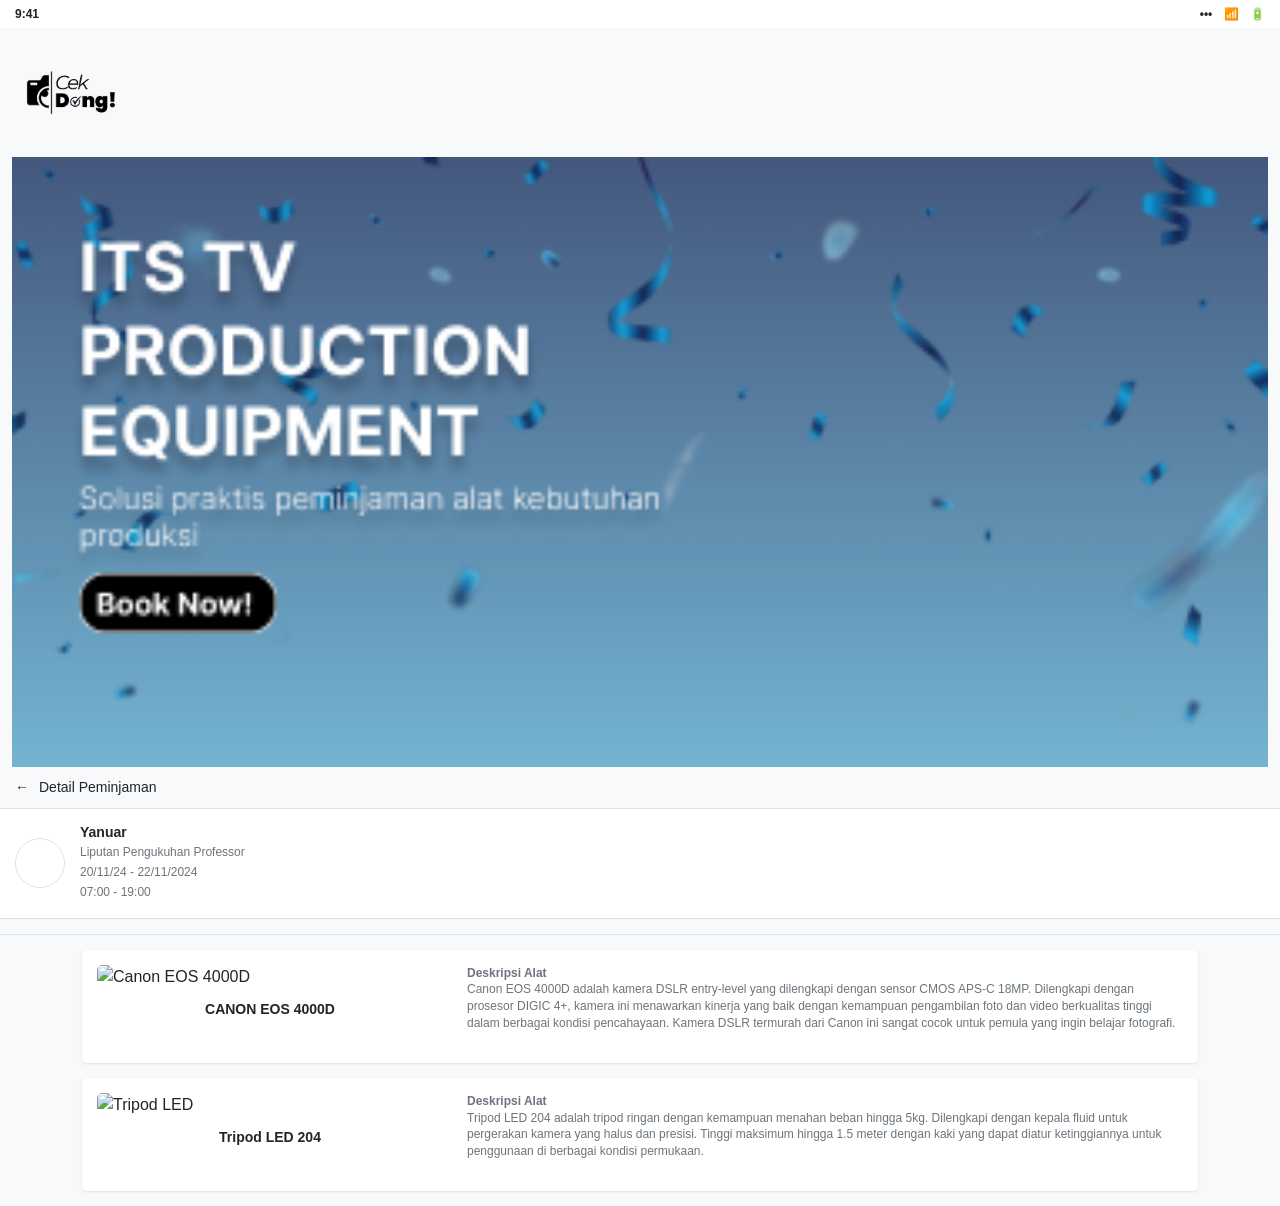
==== pertemuan4PR.html @ 5c670ad7 "pertemuan 4" ====
<!DOCTYPE html>
<html lang="en">
<head>
    <meta charset="UTF-8">
    <meta name="viewport" content="width=device-width, initial-scale=1.0">
    <title>TV Production Equipment Rental</title>
    <link href="https://cdn.jsdelivr.net/npm/bootstrap@5.3.0-alpha1/dist/css/bootstrap.min.css" rel="stylesheet">
    <style>
        body {
            font-family: -apple-system, BlinkMacSystemFont, 'Segoe UI', Roboto, Helvetica, Arial, sans-serif;
            background-color: #f8f9fa;
        }
        
        .status-bar {
            background-color: white;
            padding: 5px 15px;
            display: flex;
            justify-content: space-between;
            align-items: center;
            font-size: 12px;
            font-weight: bold;
        }
        
        .back-button {
            width: 30px;
            height: 30px;
            border-radius: 50%;
            background-color: #f8f9fa;
            display: flex;
            align-items: center;
            justify-content: center;
            margin-right: 10px;
        }
        
        .hero-section {
            color: white;
            position: relative;
            overflow: hidden;
            display: flex;
            width: 100%;
            
        }
        
        .hero-title {
            font-size: 18px;
            font-weight: bold;
            margin-bottom: 5px;
        }
        
        .hero-subtitle {
            font-size: 14px;
            margin-bottom: 15px;
            opacity: 0.8;
        }
        
        .book-button {
            background-color: white;
            color: #34495e;
            border-radius: 5px;
            padding: 5px 15px;
            font-size: 12px;
            font-weight: bold;
            text-decoration: none;
            display: inline-block;
        }
        
        .equipment-img {
            position: absolute;
            right: 0;
            bottom: 0;
            width: 150px;
            opacity: 0.8;
        }
        
        .detail-header {
            background-color: #f8f9fa;
            padding: 10px 15px;
            border-bottom: 1px solid #dee2e6;
            font-size: 14px;
            display: flex;
            align-items: center;
        }
        
        .detail-header .back-icon {
            margin-right: 10px;
        }
        
        .profile-section {
            background-color: white;
            padding: 15px;
            border-bottom: 1px solid #dee2e6;
        }
        
        .profile-placeholder {
            width: 50px;
            height: 50px;
            border-radius: 50%;
            border: 1px solid #dee2e6;
            margin-right: 15px;
        }
        
        .profile-info h6 {
            font-size: 14px;
            margin-bottom: 2px;
            font-weight: bold;
        }
        
        .profile-info p {
            font-size: 12px;
            color: #6c757d;
            margin-bottom: 2px;
        }
        
        .equipment-card {
            background-color: white;
            border-radius: 5px;
            padding: 15px;
            margin-bottom: 15px;
            box-shadow: 0 1px 3px rgba(0,0,0,0.1);
        }
        
        .equipment-card img {
            width: 100%;
            height: auto;
            border-radius: 5px;
            margin-bottom: 10px;
        }
        
        .equipment-name {
            font-size: 14px;
            font-weight: bold;
            margin-bottom: 5px;
            text-align: center;
        }
        
        .equipment-desc {
            font-size: 12px;
            color: #6c757d;
            line-height: 1.4;
        }
        
        .divider {
            height: 1px;
            background-color: #dee2e6;
            margin: 15px 0;
        }
        .imghead{
            width: 1000%;
            height: 1000%;
            object-fit: contain;
        }
    </style>
</head>
<body>
   
    
   <div class="status-bar">
    <div>9:41</div>
    <div>
        <span class="me-2">•••</span>
        <span class="me-2">📶</span>
        <span>🔋</span>
    </div>
</div>

<div class="container-fluid">
    <div class="row">
        <div class="col">
          <img src="img/ck.png" alt="" width="10%">
        </div>
    </div>
</div>

<div class="container-fluid">
    <div class="row">
         <div class="col-12">
            <img src="img/head.png" alt="Production Equipment" width="100%">
        </div>
    </div>
</div>
    <div class="detail-header">
        <div class="back-icon">←</div>
        <div>Detail Peminjaman</div>
    </div>
    
   
    <div class="profile-section">
        <div class="d-flex align-items-center">
            <div class="profile-placeholder"></div>
            <div class="profile-info">
                <h6>Yanuar</h6>
                <p>Liputan Pengukuhan Professor</p>
                <p>20/11/24 - 22/11/2024</p>
                <p>07:00 - 19:00</p>
            </div>
        </div>
    </div>
    
    <div class="divider"></div>
    
    <div class="container mt-2">
        <div class="row">
            <div class="col-12">
                <div class="equipment-card">
                    <div class="row">
                        <div class="col-4">
                            <img src="" alt="Canon EOS 4000D">
                            <div class="equipment-name">CANON EOS 4000D</div>
                        </div>
                        <div class="col-8">
                            <div class="equipment-desc">
                                <strong>Deskripsi Alat</strong>
                                <p>Canon EOS 4000D adalah kamera DSLR entry-level yang dilengkapi dengan sensor CMOS APS-C 18MP. Dilengkapi dengan prosesor DIGIC 4+, kamera ini menawarkan kinerja yang baik dengan kemampuan pengambilan foto dan video berkualitas tinggi dalam berbagai kondisi pencahayaan. Kamera DSLR termurah dari Canon ini sangat cocok untuk pemula yang ingin belajar fotografi.</p>
                            </div>
                        </div>
                    </div>
                </div>
            </div>
        </div>
        
        <div class="row">
            <div class="col-12">
                <div class="equipment-card">
                    <div class="row">
                        <div class="col-4">
                            <img src="" alt="Tripod LED">
                            <div class="equipment-name">Tripod LED 204</div>
                        </div>
                        <div class="col-8">
                            <div class="equipment-desc">
                                <strong>Deskripsi Alat</strong>
                                <p>Tripod LED 204 adalah tripod ringan dengan kemampuan menahan beban hingga 5kg. Dilengkapi dengan kepala fluid untuk pergerakan kamera yang halus dan presisi. Tinggi maksimum hingga 1.5 meter dengan kaki yang dapat diatur ketinggiannya untuk penggunaan di berbagai kondisi permukaan.</p>
                            </div>
                        </div>
                    </div>
                </div>
            </div>
        </div>
    </div>
    
    <script src="https://cdn.jsdelivr.net/npm/bootstrap@5.3.0-alpha1/dist/js/bootstrap.bundle.min.js"></script>
</body>
</html>
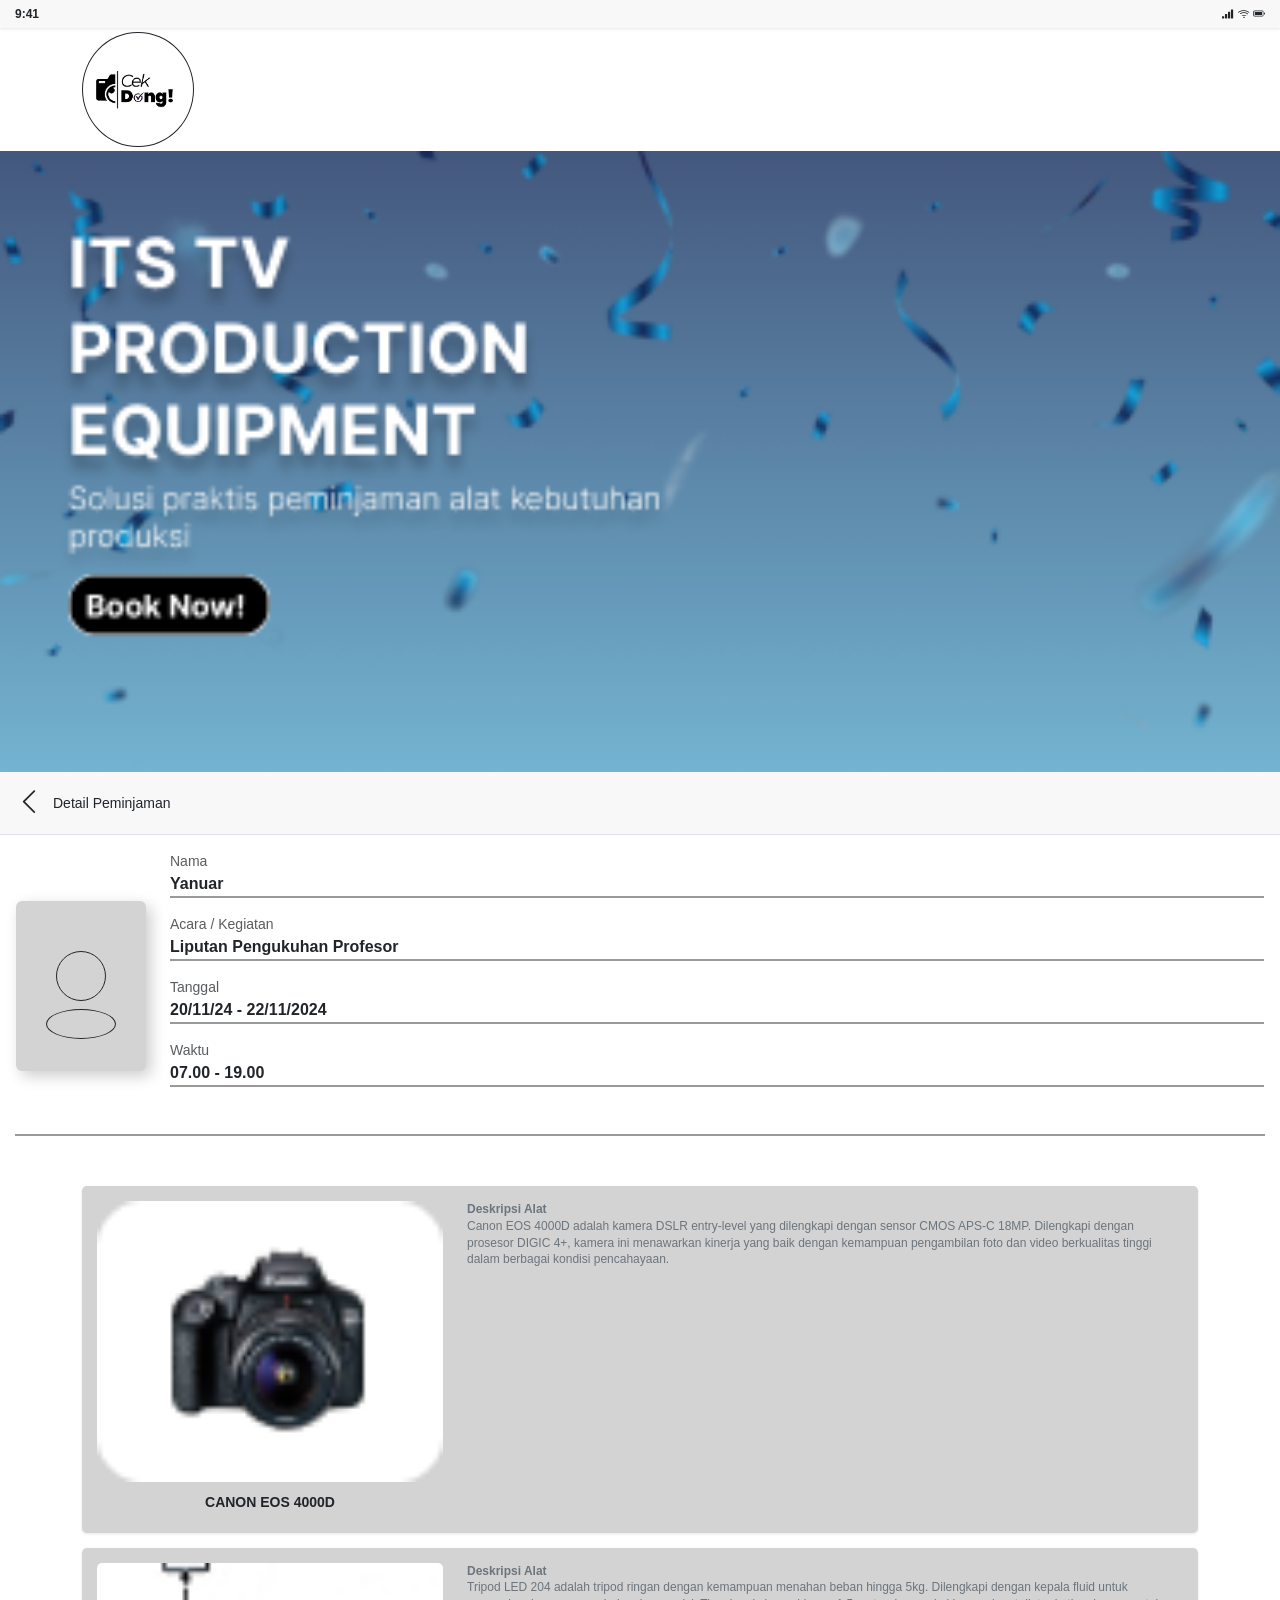
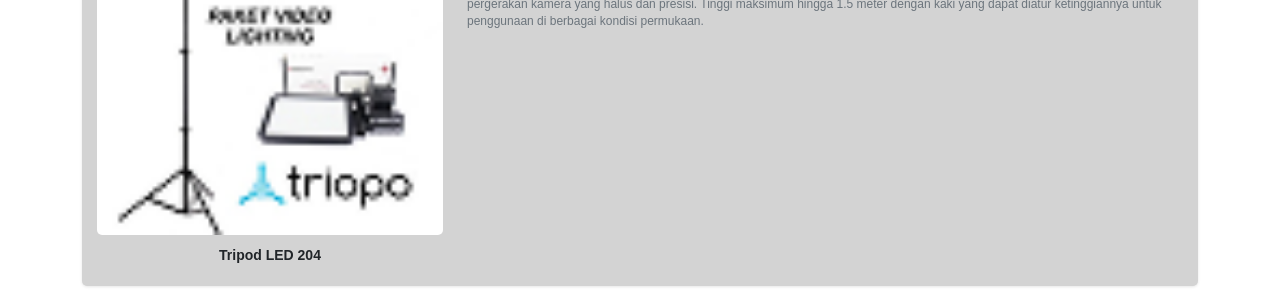
==== commit 22d9044d: "pertemuan 4 PR" ====
--- a/pertemuan4PR.html
+++ b/pertemuan4PR.html
@@ -5,14 +5,17 @@
     <meta name="viewport" content="width=device-width, initial-scale=1.0">
     <title>TV Production Equipment Rental</title>
     <link href="https://cdn.jsdelivr.net/npm/bootstrap@5.3.0-alpha1/dist/css/bootstrap.min.css" rel="stylesheet">
+    <link rel="stylesheet" href="https://cdn.jsdelivr.net/npm/bootstrap-icons/font/bootstrap-icons.css">
+
     <style>
         body {
             font-family: -apple-system, BlinkMacSystemFont, 'Segoe UI', Roboto, Helvetica, Arial, sans-serif;
-            background-color: #f8f9fa;
+            background-color:white;
         }
         
         .status-bar {
-            background-color: white;
+             background-color: #F8F8F8;
+         box-shadow: 0px 1px 3px rgba(0, 0, 0, 0.1);
             padding: 5px 15px;
             display: flex;
             justify-content: space-between;
@@ -73,7 +76,8 @@
         }
         
         .detail-header {
-            background-color: #f8f9fa;
+            background-color: #F8F8F8;
+            box-shadow: 0px 1px 3px rgba(0, 0, 0, 0.1);
             padding: 10px 15px;
             border-bottom: 1px solid #dee2e6;
             font-size: 14px;
@@ -112,7 +116,7 @@
         }
         
         .equipment-card {
-            background-color: white;
+            background-color:lightgrey;
             border-radius: 5px;
             padding: 15px;
             margin-bottom: 15px;
@@ -140,15 +144,30 @@
         }
         
         .divider {
-            height: 1px;
-            background-color: #dee2e6;
-            margin: 15px 0;
+            height: 2px;
+            background-color:#999;
+           margin-top: 15px;
+           margin-bottom: 50px;
+           margin-left: 15px;
+           margin-right: 15px;
         }
         .imghead{
             width: 1000%;
             height: 1000%;
             object-fit: contain;
         }
+        .container-fluid {
+            padding: 0;
+        }
+        .custom-bg {
+    background-color:lightgrey;
+        }
+    
+        .bordergaris{
+            border: 3px solid black;
+
+        }
+
     </style>
 </head>
 <body>
@@ -156,74 +175,96 @@
     
    <div class="status-bar">
     <div>9:41</div>
-    <div>
-        <span class="me-2">•••</span>
-        <span class="me-2">📶</span>
-        <span>🔋</span>
+    <div >
+        <i class="bi bi-reception-4"></i>  
+        <i class="bi bi-wifi"></i>         
+        <i class="bi bi-battery-full"></i> 
+    </div>
+  </div>    
+
+<div class="container py-1">
+    <div class="row">
+        <div class="col">
+          <img src="img/ck.png" alt="" width="10%" class="rounded-circle border border-dark">
+        </div>
     </div>
 </div>
 
 <div class="container-fluid">
     <div class="row">
-        <div class="col">
-          <img src="img/ck.png" alt="" width="10%">
-        </div>
-    </div>
-</div>
-
-<div class="container-fluid">
-    <div class="row">
-         <div class="col-12">
-            <img src="img/head.png" alt="Production Equipment" width="100%">
+         <div class="col">
+            <img src="img/head.png"  alt="Production Equipment" width="100%">
         </div>
     </div>
 </div>
     <div class="detail-header">
-        <div class="back-icon">←</div>
+        <div class="back-icon">
+            <i class="bi bi-chevron-left fs-3"></i>
+        </div>
         <div>Detail Peminjaman</div>
     </div>
     
-   
-    <div class="profile-section">
-        <div class="d-flex align-items-center">
-            <div class="profile-placeholder"></div>
-            <div class="profile-info">
-                <h6>Yanuar</h6>
-                <p>Liputan Pengukuhan Professor</p>
-                <p>20/11/24 - 22/11/2024</p>
-                <p>07:00 - 19:00</p>
+    <div class="container-fluid">
+        <div class="card p-3 w-100" style="border: none; border-radius: 0;">
+            <div class="row g-4">
+               
+                <div class="col-auto">
+                    <div class="custom-bg rounded d-flex flex-column align-items-center"
+                         style="width: 130px; height: 170px; margin-top: 50px;
+                         box-shadow: 5px 5px 15px rgba(0, 0, 0, 0.2);">
+                        <div class="rounded-circle border border-dark mb-2" 
+                             style="width: 50px; height: 50px; margin-top: 50px;"></div>
+                        <div class="rounded-circle border border-dark" 
+                             style="width: 70px; height: 30px;"></div>
+                    </div>
+                </div>
+    
+              
+                <div class="col">
+                    <p class="text-muted small mb-0">Nama</p>
+                    <p class="fw-bold pb-0" style="border-bottom:2px solid #999;">Yanuar</p>  
+                    <p class="text-muted small mb-0">Acara / Kegiatan</p>
+                    <p class="fw-bold pb-0" style="border-bottom: 2px solid #999;">Liputan Pengukuhan Profesor</p>
+                    <p class="text-muted small mb-0">Tanggal</p>
+                    <p class="fw-bold pb-0" style="border-bottom:2px solid #999;">20/11/24 - 22/11/2024</p>
+    
+                    <p class="text-muted small mb-0">Waktu</p>
+                    <p class="fw-bold pb-0" style="border-bottom:2px solid #999;">07.00 - 19.00</p>
+                </div>
             </div>
         </div>
     </div>
     
+    
+    
+
     <div class="divider"></div>
     
-    <div class="container mt-2">
+    <div class="container mt-2 ">
         <div class="row">
             <div class="col-12">
                 <div class="equipment-card">
                     <div class="row">
                         <div class="col-4">
-                            <img src="" alt="Canon EOS 4000D">
+                            <img src="img/kamera.png">
                             <div class="equipment-name">CANON EOS 4000D</div>
                         </div>
                         <div class="col-8">
                             <div class="equipment-desc">
                                 <strong>Deskripsi Alat</strong>
-                                <p>Canon EOS 4000D adalah kamera DSLR entry-level yang dilengkapi dengan sensor CMOS APS-C 18MP. Dilengkapi dengan prosesor DIGIC 4+, kamera ini menawarkan kinerja yang baik dengan kemampuan pengambilan foto dan video berkualitas tinggi dalam berbagai kondisi pencahayaan. Kamera DSLR termurah dari Canon ini sangat cocok untuk pemula yang ingin belajar fotografi.</p>
-                            </div>
+                                <p>Canon EOS 4000D adalah kamera DSLR entry-level yang dilengkapi dengan sensor CMOS APS-C 18MP. Dilengkapi dengan prosesor DIGIC 4+, kamera ini menawarkan kinerja yang baik dengan kemampuan pengambilan foto dan video berkualitas tinggi dalam berbagai kondisi pencahayaan.</p>
                         </div>
                     </div>
                 </div>
             </div>
         </div>
-        
+    </div>
         <div class="row">
             <div class="col-12">
                 <div class="equipment-card">
                     <div class="row">
                         <div class="col-4">
-                            <img src="" alt="Tripod LED">
+                            <img src="img/tripod.png">
                             <div class="equipment-name">Tripod LED 204</div>
                         </div>
                         <div class="col-8">
